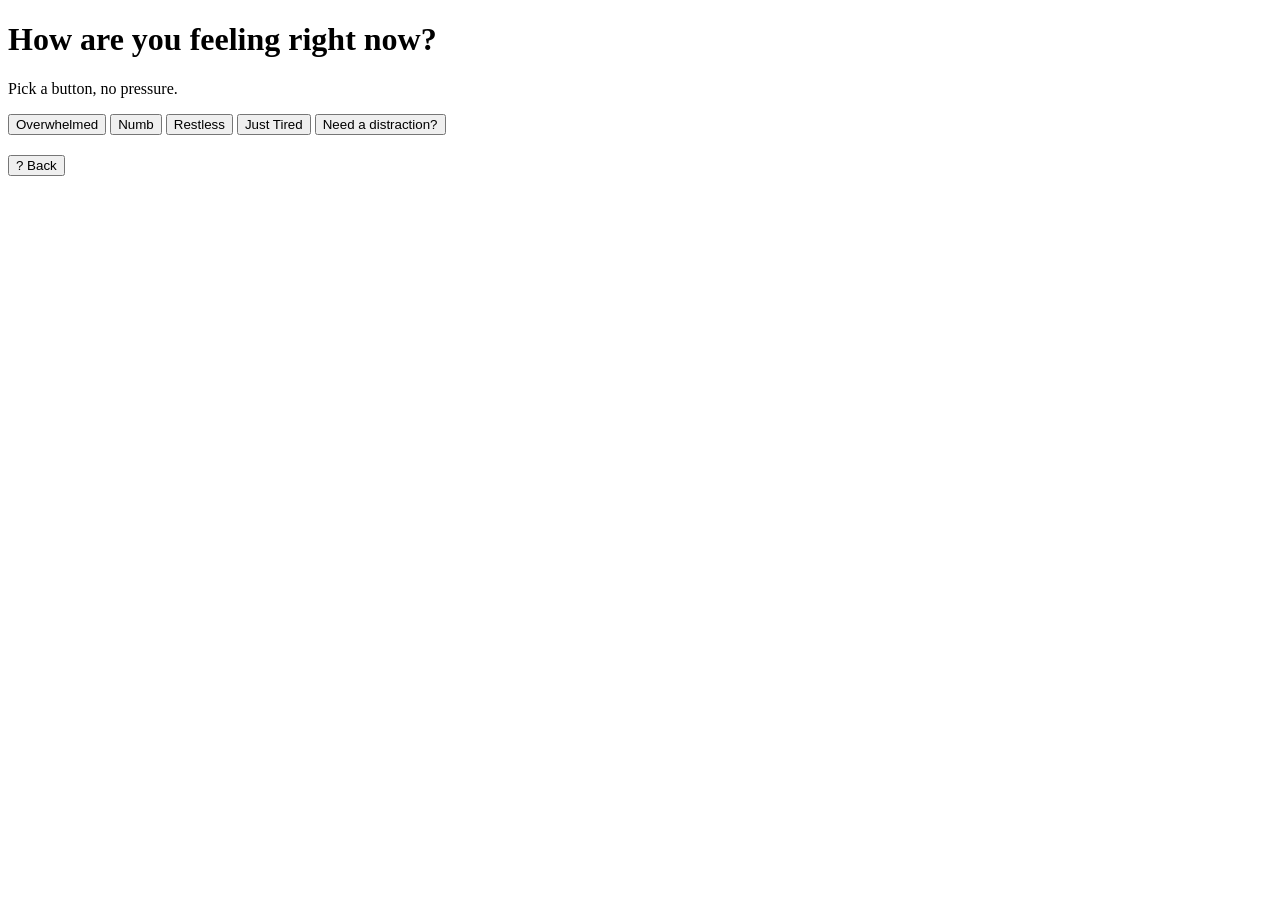
==== index.html @ 9305fe8f "Rename index.html.html to index.html" ====
<!DOCTYPE html>
<html lang="en">
<head>
    <meta charset="UTF-8">
    <meta name="viewport" content="width=device-width, initial-scale=1.0">
    <title>A Little Something For You</title>
    <link rel="stylesheet" href="style.css">
</head>
<body>
    <div class="container">
        <div id="home-screen">
            <h1>How are you feeling right now?</h1>
            <p class="subtitle">Pick a button, no pressure.</p>
            <div class="button-grid">
                <button onclick="getSupport('Overwhelmed')">Overwhelmed</button>
                <button onclick="getSupport('Numb')">Numb</button>
                <button onclick="getSupport('Restless')">Restless</button>
                <button onclick="getSupport('Tired')">Just Tired</button>
                <button onclick="getSupport('SelfCare')" class="special-btn">Need a distraction?</button>
            </div>
        </div>

        <div id="display-area" class="hidden">
            <h2 id="mood-title"></h2>
            <p id="suggestion-text"></p>
            <button class="back-btn" onclick="reset()">? Back</button>
        </div>
    </div>
    <script src="script.js"></script>
</body>
</html>
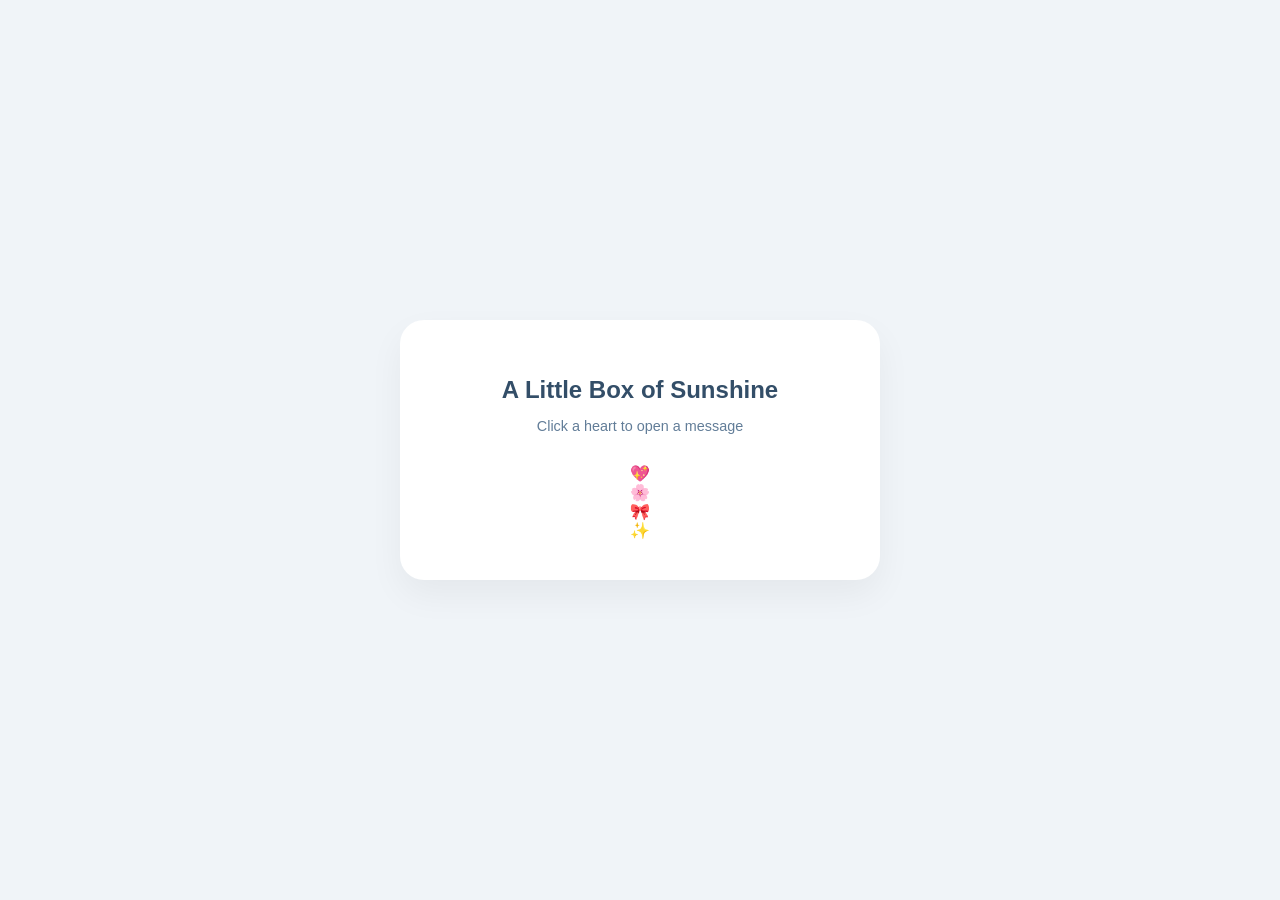
==== commit 01e66318: "Update index.html" ====
--- a/index.html
+++ b/index.html
@@ -3,27 +3,28 @@
 <head>
     <meta charset="UTF-8">
     <meta name="viewport" content="width=device-width, initial-scale=1.0">
-    <title>A Little Something For You</title>
+    <title>For You ✨</title>
     <link rel="stylesheet" href="style.css">
 </head>
 <body>
+    <div class="hearts-bg" id="hearts-bg"></div>
+    
     <div class="container">
-        <div id="home-screen">
-            <h1>How are you feeling right now?</h1>
-            <p class="subtitle">Pick a button, no pressure.</p>
-            <div class="button-grid">
-                <button onclick="getSupport('Overwhelmed')">Overwhelmed</button>
-                <button onclick="getSupport('Numb')">Numb</button>
-                <button onclick="getSupport('Restless')">Restless</button>
-                <button onclick="getSupport('Tired')">Just Tired</button>
-                <button onclick="getSupport('SelfCare')" class="special-btn">Need a distraction?</button>
-            </div>
+        <h1>A Little Box of Sunshine</h1>
+        <p class="subtitle">Click a heart to open a message</p>
+        
+        <div class="gift-grid">
+            <div class="heart-item" onclick="openGift(0)">💖</div>
+            <div class="heart-item" onclick="openGift(1)">🌸</div>
+            <div class="heart-item" onclick="openGift(2)">🎀</div>
+            <div class="heart-item" onclick="openGift(3)">✨</div>
         </div>
 
-        <div id="display-area" class="hidden">
-            <h2 id="mood-title"></h2>
-            <p id="suggestion-text"></p>
-            <button class="back-btn" onclick="reset()">? Back</button>
+        <div id="message-modal" class="hidden">
+            <div class="modal-content">
+                <p id="gift-text"></p>
+                <button onclick="closeGift()">Close</button>
+            </div>
         </div>
     </div>
     <script src="script.js"></script>
--- a/style.css
+++ b/style.css
@@ -0,0 +1,62 @@
+body {
+    background-color: #f0f4f8;
+    font-family: 'Segoe UI', Roboto, Helvetica, Arial, sans-serif;
+    display: flex;
+    justify-content: center;
+    align-items: center;
+    height: 100vh;
+    margin: 0;
+    color: #334e68;
+}
+
+.container {
+    text-align: center;
+    background: white;
+    padding: 40px;
+    border-radius: 24px;
+    box-shadow: 0 15px 35px rgba(0,0,0,0.05);
+    max-width: 400px;
+    width: 90%;
+}
+
+h1 { font-size: 1.5rem; margin-bottom: 10px; }
+.subtitle { color: #627d98; margin-bottom: 30px; font-size: 0.9rem; }
+
+.button-grid {
+    display: grid;
+    grid-template-columns: 1fr 1fr;
+    gap: 15px;
+}
+
+button {
+    padding: 15px;
+    border: none;
+    border-radius: 15px;
+    background: #f0f4f8;
+    color: #102a43;
+    font-weight: 600;
+    cursor: pointer;
+    transition: all 0.2s ease;
+}
+
+button:hover { background: #d9e2ec; transform: translateY(-2px); }
+
+.special-btn {
+    grid-column: span 2;
+    background: #bcccdc;
+}
+
+.back-btn {
+    margin-top: 30px;
+    background: transparent;
+    color: #627d98;
+    text-decoration: underline;
+}
+
+.hidden { display: none; }
+
+#suggestion-text {
+    line-height: 1.6;
+    font-size: 1.1rem;
+    color: #243b53;
+}
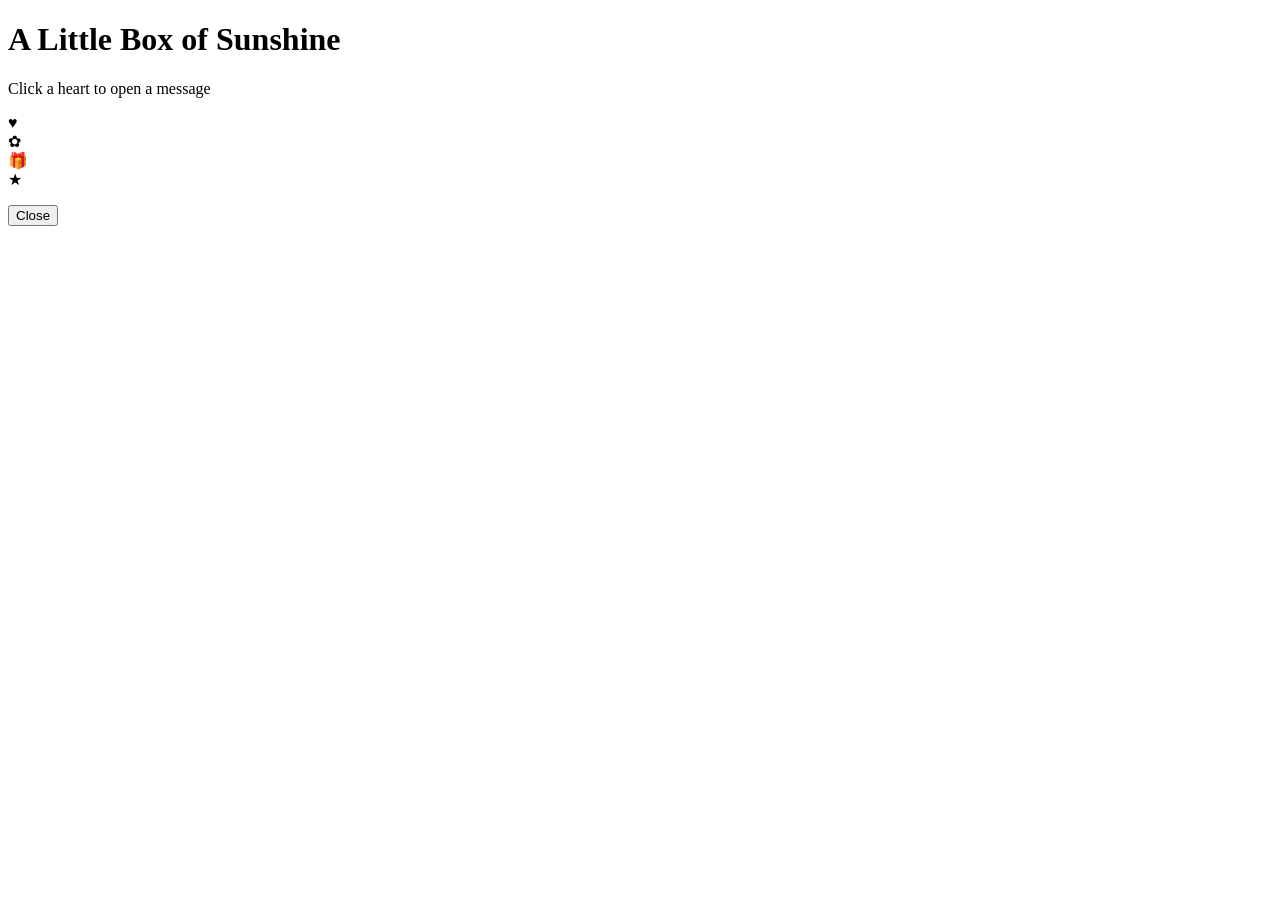
==== commit 592c49a3: "Update index.html" ====
--- a/index.html
+++ b/index.html
@@ -7,20 +7,20 @@
     <link rel="stylesheet" href="style.css">
 </head>
 <body>
-    <div class="hearts-bg" id="hearts-bg"></div>
+    <div id="hearts-bg"></div>
     
     <div class="container">
         <h1>A Little Box of Sunshine</h1>
         <p class="subtitle">Click a heart to open a message</p>
         
         <div class="gift-grid">
-            <div class="heart-item" onclick="openGift(0)">💖</div>
-            <div class="heart-item" onclick="openGift(1)">🌸</div>
-            <div class="heart-item" onclick="openGift(2)">🎀</div>
-            <div class="heart-item" onclick="openGift(3)">✨</div>
+            <div class="heart-item" onclick="openGift(0)">♥</div>
+            <div class="heart-item" onclick="openGift(1)">✿</div>
+            <div class="heart-item" onclick="openGift(2)">🎁</div>
+            <div class="heart-item" onclick="openGift(3)">★</div>
         </div>
 
-        <div id="message-modal" class="hidden">
+        <div id="message-modal">
             <div class="modal-content">
                 <p id="gift-text"></p>
                 <button onclick="closeGift()">Close</button>
--- a/style.css
+++ b/style.css
@@ -1,62 +1,44 @@
-body {
-    background-color: #f0f4f8;
-    font-family: 'Segoe UI', Roboto, Helvetica, Arial, sans-serif;
-    display: flex;
-    justify-content: center;
-    align-items: center;
-    height: 100vh;
-    margin: 0;
-    color: #334e68;
+const messages = [
+    "You are the only best human being I know. I'm so glad you're or were in my life. 🌸",
+    "Just a reminder that you are cared for, even on the days you feel invisible. 🎀",
+    "I believe in you more than words can say. Always keep shining, there's not a single soul like you. ✨",
+    "You make the world a little brighter just by being you. Sending you so much love. 💖"
+];
+
+function openGift(index) {
+    const modal = document.getElementById('message-modal');
+    const text = document.getElementById('gift-text');
+    
+    text.innerText = messages[index];
+    modal.classList.remove('hidden');
+    modal.style.display = 'flex';
 }
 
-.container {
-    text-align: center;
-    background: white;
-    padding: 40px;
-    border-radius: 24px;
-    box-shadow: 0 15px 35px rgba(0,0,0,0.05);
-    max-width: 400px;
-    width: 90%;
+function closeGift() {
+    const modal = document.getElementById('message-modal');
+    modal.style.display = 'none';
 }
 
-h1 { font-size: 1.5rem; margin-bottom: 10px; }
-.subtitle { color: #627d98; margin-bottom: 30px; font-size: 0.9rem; }
+// Optional: Creates small floating hearts in the background
+function createFloatingHeart() {
+    const heart = document.createElement('div');
+    heart.innerHTML = '❤️';
+    heart.style.position = 'absolute';
+    heart.style.left = Math.random() * 100 + 'vw';
+    heart.style.top = '110vh';
+    heart.style.fontSize = Math.random() * 20 + 10 + 'px';
+    heart.style.opacity = Math.random();
+    heart.style.transition = 'top 5s linear';
+    
+    document.getElementById('hearts-bg').appendChild(heart);
 
-.button-grid {
-    display: grid;
-    grid-template-columns: 1fr 1fr;
-    gap: 15px;
+    setTimeout(() => {
+        heart.style.top = '-10vh';
+    }, 100);
+
+    setTimeout(() => {
+        heart.remove();
+    }, 6000);
 }
 
-button {
-    padding: 15px;
-    border: none;
-    border-radius: 15px;
-    background: #f0f4f8;
-    color: #102a43;
-    font-weight: 600;
-    cursor: pointer;
-    transition: all 0.2s ease;
-}
-
-button:hover { background: #d9e2ec; transform: translateY(-2px); }
-
-.special-btn {
-    grid-column: span 2;
-    background: #bcccdc;
-}
-
-.back-btn {
-    margin-top: 30px;
-    background: transparent;
-    color: #627d98;
-    text-decoration: underline;
-}
-
-.hidden { display: none; }
-
-#suggestion-text {
-    line-height: 1.6;
-    font-size: 1.1rem;
-    color: #243b53;
-}
+setInterval(createFloatingHeart, 500);
